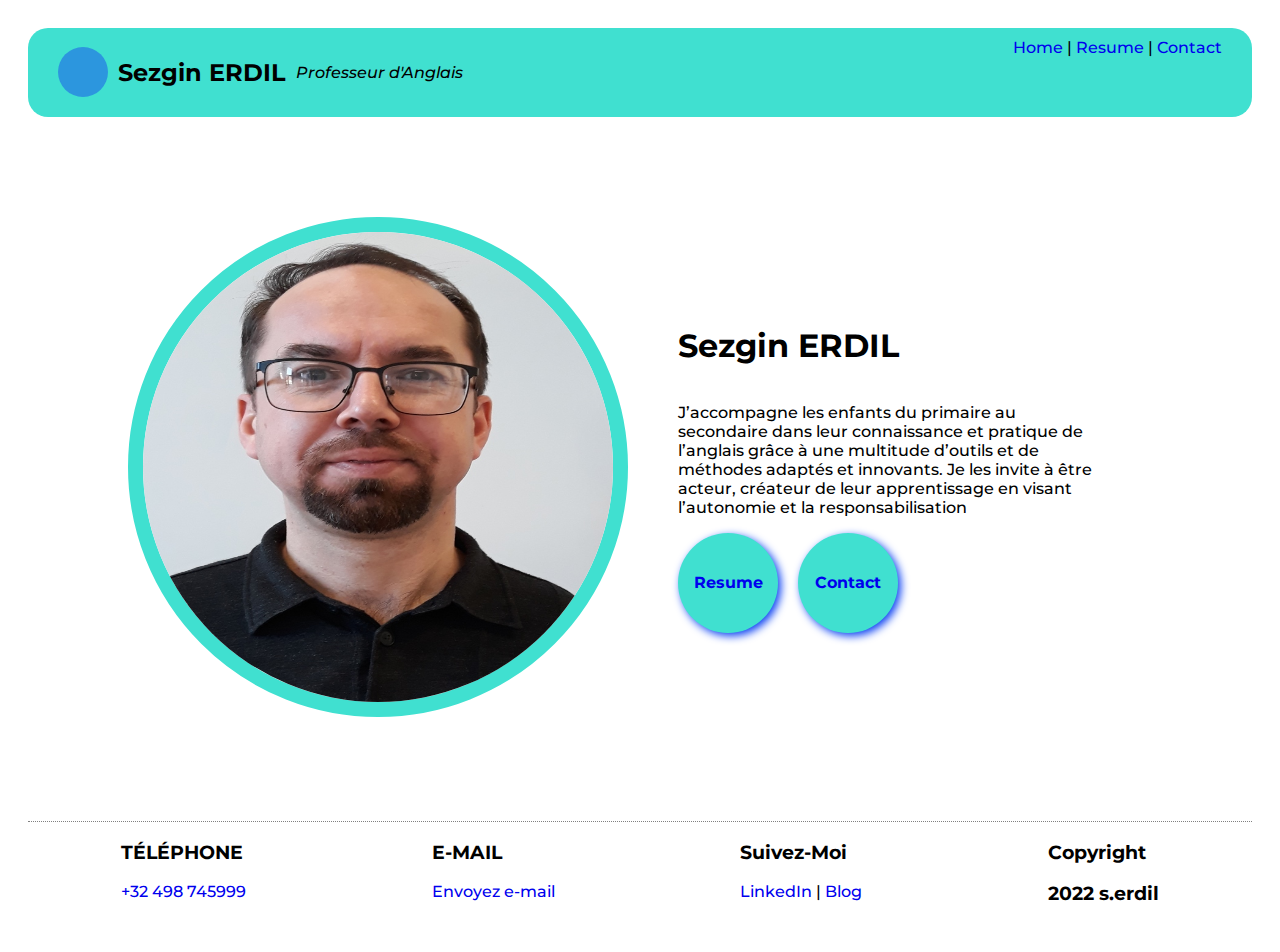
==== index.html @ 8496727f "ilk versiyon" ====
<!DOCTYPE html>
<html lang="en">

<head>
    <meta charset="UTF-8">
    <meta http-equiv="X-UA-Compatible" content="IE=edge">
    <meta name="viewport" content="width=device-width, initial-scale=1.0">
    <title>SEZGIN ERDIL Resume</title>
    <link rel="stylesheet" href="css/style.css">
</head>

<body>
    <div class="header">
        <div class="title">
            <span></span>
            <h2>Sezgin ERDIL</h2>
            <i>Professeur d'Anglais</i>
        </div>
        <div class="menu">
            <a href="index.html">Home </a> |
            <a href="resume.html">Resume</a> |
            <a href="contact.html">Contact</a>
        </div>
    </div>

    <div class="content">
        <div class="about">
            <div class="my-photo">
                <img src="img/ves.jpg" alt="Mon Photo">
            </div>
            <div class="description">
                <h1>Sezgin ERDIL</h1>
                <p> J’accompagne les enfants du primaire au secondaire dans leur connaissance et pratique de l’anglais
                    grâce à une multitude d’outils et de méthodes adaptés et innovants. Je les invite à être acteur,
                    créateur de leur apprentissage en visant l’autonomie et la responsabilisation

                </p>
                <div class="toolbar">
                    <a href="resume.html">Resume</a> <a href="contact.html">Contact</a>
                </div>
            </div>
        </div>
    </div>

    <div class="footer">
        <div>
            <h3>TÉLÉPHONE</h3>
            <p><a href="tel:+32498745999">+32 498 745999</a></p>
        </div>
        <div>
            <h3>E-MAIL</h3>
            <p><a href="mailto:sezginerdil@hotmail.com">Envoyez e-mail</a> </p>
        </div>
        <div>
            <h3>Suivez-Moi</h3>
            <p><a href="https://www.linkedin.com/in/sezginerdil/" target="_blank">LinkedIn</a> |
                <a href="http://teacherserdil.blogspot.com/" target="_blank">Blog</a>
            </p>
        </div>
        <div>
            <h3>Copyright
                <p>2022 s.erdil</p>
            </h3>
        </div>
    </div>
</body>

</html>
---- css/style.css ----
@import url("https://fonts.googleapis.com/css2?family=Montserrat:wght@100;200;300;400;500;600;700;800;900&display=swap");
* {
  box-sizing: border-box;
}
body {
  font-family: "Montserrat", sans-serif;
  padding: 20px;
  font-weight: 500;
}

a {
  text-decoration: none;
}
input,
textarea {
  border: 1px solid rgb(21, 230, 209);
  border-radius: 10px;
  padding: 15px;
  width: 100%;
}

button {
  border: 1px solid rgb(21, 230, 209);
  border-radius: 10px;
  padding: 10px;
  background-color: rgb(21, 230, 209);
  color: white;
  font-size: 20px;
}
.header {
  display: flex;
  justify-content: space-between;
  background-color: turquoise;
  padding: 10px 30px;
  border-radius: 20px;
}
.header .title {
  display: flex;
  align-items: center;
  gap: 10px;
}
.content h1 span,
.header span {
  width: 50px;
  height: 50px;
  border-radius: 25px;
  background-color: rgba(38, 126, 226, 0.76);
}
.content h1 {
  display: flex;
}

.content {
  display: flex;
  flex-direction: column;
  align-items: center;
  padding: 100px;
}

.content .about {
  display: flex;
}

.content .about img {
  width: 500px;
  height: 500px;
  border-radius: 250px;
  border: 15px solid turquoise;
}
.content .description {
  display: flex;
  flex-direction: column;
  justify-content: center;
  padding: 50px;
}
.content .toolbar {
  display: flex;
  gap: 20px;
}
.content .toolbar a {
  background-color: turquoise;
  width: 100px;
  height: 100px;
  border-radius: 50px;
  display: flex;
  justify-content: center;
  align-items: center;
  font-weight: 700;
  box-shadow: 3px 3px 8px rgb(10, 64, 243);
}
.section {
  width: 60%;
}
.section .card {
  display: flex;
  align-items: center;
  border: 1px solid turquoise;
  border-radius: 10px;
  padding: 30px;
  margin-bottom: 50px;
  gap: 20px;
}
.section .card .left {
  flex: 3;
}
.section .card .left {
  flex: 2;
}
.footer {
  display: flex;
  justify-content: space-around;
  border-top: 1px dotted grey;
}
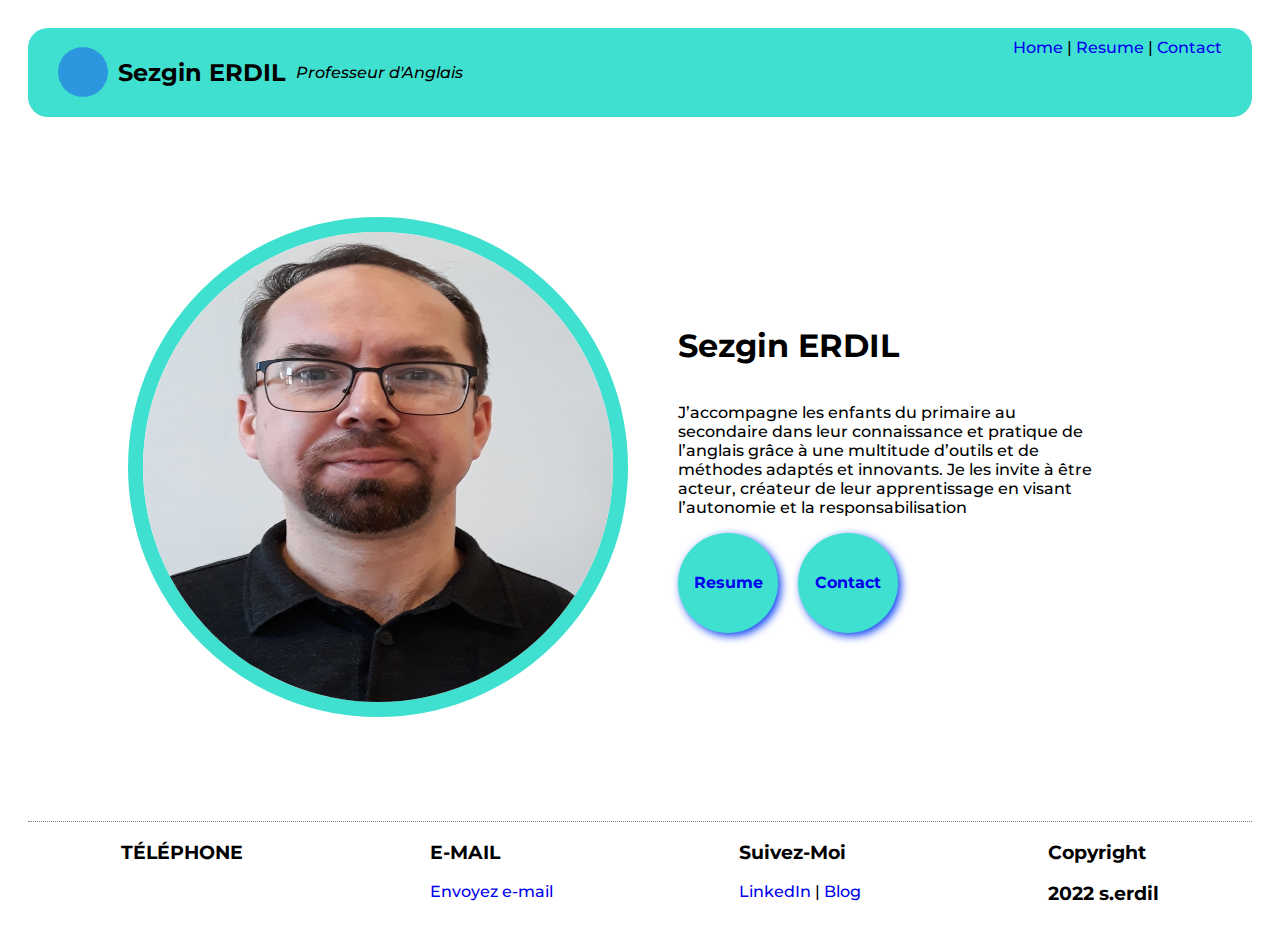
==== commit dec2b47e: "changement" ====
--- a/index.html
+++ b/index.html
@@ -45,7 +45,7 @@
     <div class="footer">
         <div>
             <h3>TÉLÉPHONE</h3>
-            <p><a href="tel:+32498745999">+32 498 745999</a></p>
+            <p><a href="tel no"></a></p>
         </div>
         <div>
             <h3>E-MAIL</h3>
